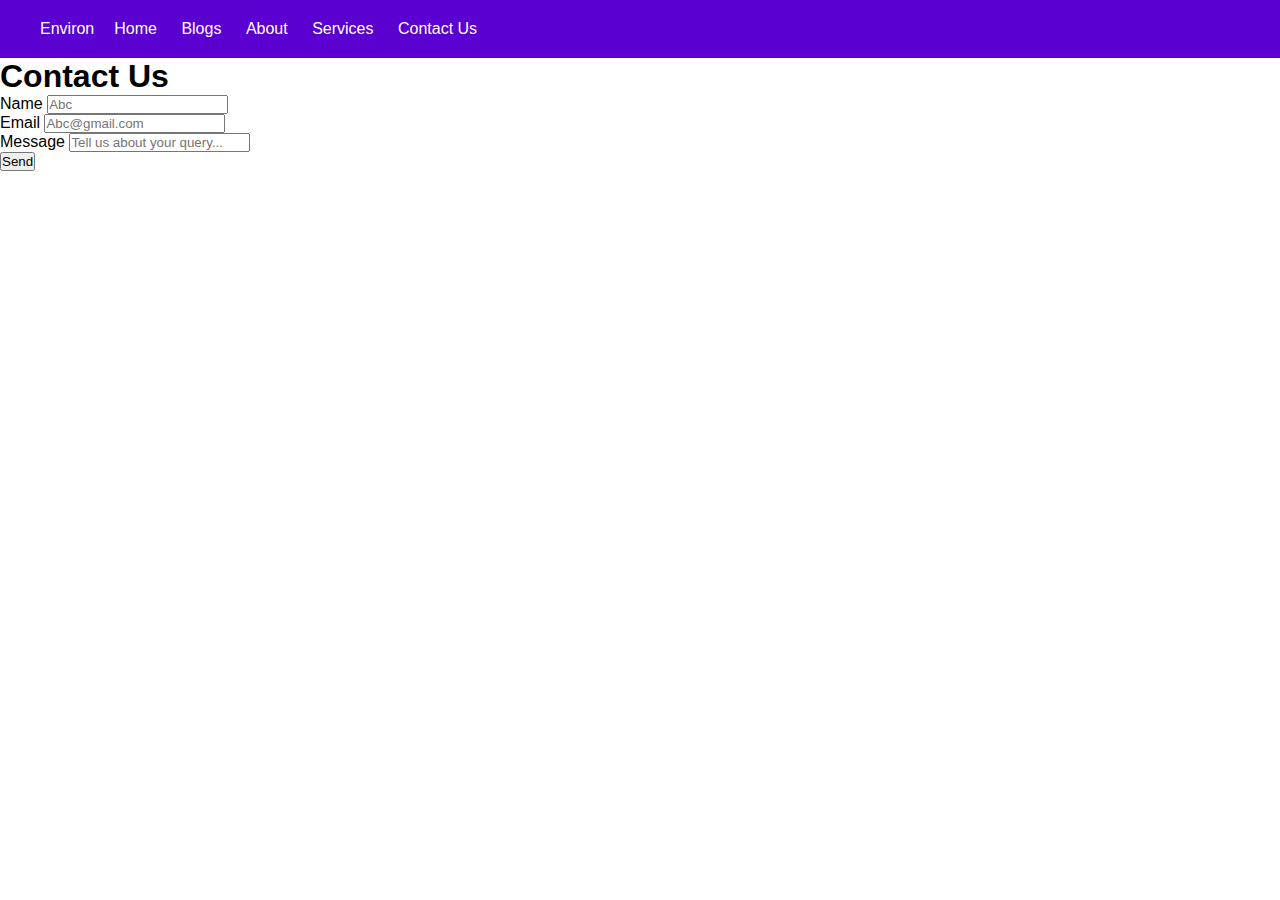
==== contact.html @ f7234a0c "Merge pull request #11 from H1mang1/main" ====
<!DOCTYPE html>
<html lang="en">
<head>
    <meta charset="UTF-8">
    <meta name="viewport" content="width=device-width, initial-scale=1.0">
    <title>Environ</title>
    <link rel="stylesheet" href="./css/contact.css">
    <link rel="stylesheet" href="./css/style.css">
</head>
<body>
    <header>
        <div class="brand_box">
          <a href="/">Environ</a>
        </div>
        <div class="nav_links">
          <a href="index.html">home</a>
          <a href="/">blogs</a>
          <a href="about.html">about</a>
          <a href="/">services</a>
          <a href="contact.html">contact us</a>
        </div>
      </header>
    <div class="contact">
        <main>
            <h1>Contact Us</h1>

            <form>
                <div class="inp">
                    <label >Name</label>
                    <input type="text" required placeholder='Abc' />
                </div>
                <div class="inp">
                    <label>Email</label>
                    <input type="email" required placeholder='Abc@gmail.com' />
                </div>
                <div class="inp">
                    <label>Message</label>
                    <input type="text" required placeholder='Tell us about your query...' />
                </div>
                <button type="submit">Send</button>
            </form>
        </main>
    </div>
</body>
</html>
---- css/style.css ----
/* Reset CSS */
* {
  margin: 0;
  padding: 0;
  box-sizing: border-box;
}

/* Fonts */
@import url("https://fonts.googleapis.com/css2?family=Inter:wght@100;200;300;400;500;600;700;800;900&family=Oxanium:wght@500;600;700&family=Raleway:ital,wght@0,100;0,200;0,300;0,400;0,500;0,600;0,700;0,800;0,900;1,100;1,200;1,300;1,400;1,500;1,600;1,700;1,800;1,900&display=swap");

/* Global Styles */
html, body {
  font-family: "Inter", sans-serif;
}

a {
  text-decoration: none;
  color: #4e33b0;
}

header {
  background: #5a00d0;
  padding: 20px 30px;
  display: flex;
  position: sticky;
  top: 0;
  left: 0;
}

header a {
  color: #fff;
  text-transform: capitalize;
  margin: 0 10px;
  font-weight: 500;
  transition: color 0.6s ease;
}

header a:hover {
  color: orangered;
}

/* Navbar Styles */
header .brand-box a {
  font-size: 30px;
}

nav {
  display: flex;
  align-items: center;
  padding: 1rem 1.5rem;
}

.hamburger {
  display: none;
}

.bar {
  display: block;
  width: 25px;
  height: 3px;
  margin: 5px auto;
  -webkit-transition: all 0.3s ease-in-out;
  transition: all 0.3s ease-in-out;
  background-color: #101010;
  color: #101010;
}

.nav-logo {
  font-size: 3rem;
  font-family: 'Great Vibes', cursive;
}

.nav-menu {
  display: flex;
  justify-content: space-around;
  align-items: center;
}

ul {
  list-style-type: none !important;
}

.nav-item {
  margin-left: 5rem;
}

.nav-link {
  font-size: 1.6rem;
  font-weight: 400;
  color: #475569;
}

.nav-link:hover {
  color: #482ff7;
}

/* Responsive Navbar Styles */
@media only screen and (max-width: 768px) {
  .nav-menu {
    position: fixed;
    left: -100%;
    top: 5rem;
    flex-direction: column;
    background: #5a00d0;
    color: #101010;
    width: 100%;
    border-radius: 10px;
    text-align: center;
    transition: 0.3s;
    box-shadow: 0 10px 27px rgba(0, 0, 0, 0.05);
  }

  .nav-menu.active {
    left: 0;
    color: #101010;
  }

  .nav-item {
    margin: 2.5rem 0;
    color: #101010 !important;
  }

  .hamburger {
    display: block;
    cursor: pointer;
  }

  ul {
    color: black;
  }
}

/* Home Section */
#home {
  background: #5a00d0;
  color: #fff;
  text-align: center;
  padding: 50px 0;
}

.home-content {
  max-width: 800px;
  margin: 0 auto;
}

#home h1 {
  font-size: 36px;
  margin-bottom: 20px;
}

#home p {
  font-size: 18px;
  margin-bottom: 20px;
}

.cta-button {
  background: #fff;
  color: #333;
  border: none;
  padding: 10px 20px;
  border-radius: 5px;
  cursor: pointer;
  transition: background 0.5s ease;
}

.cta-button:hover {
  background: #ffee57;
}

/* Blogs Section */
#blogs {
  padding: 50px;
  text-align: center;
}

#blogs h2 {
  font-size: 24px;
  margin-bottom: 20px;
}

.hr {
  width: 70px;
  height: 5px;
  background: #5a00d0;
  margin: 0 auto;
}

.post-container {
  display: flex;
  flex-wrap: wrap;
  gap: 20px;
  justify-content: center;
}

.blog-card {
  width: 200px;
  background: #fff;
  border: 1px solid #c5c5c5;
  padding: 20px;
  border-radius: 5px;
  box-shadow: 0 0 20px 0 #c3c3c3;
  cursor: pointer;
  transition: transform 0.3s ease;
}

.blog-card:hover {
  transform: scale(1.05);
}

.blog-card img {
  width: 100%;
  height: 120px;
  object-fit: cover;
  border-radius: 5px;
  margin: 0 auto;
}

.blog-card p {
  font-size: 14px;
}

/* Testimonials Section */
#testimonials {
  background: #f5f5f5;
  padding: 50px 0;
  text-align: center;
}

#testimonials h2 {
  font-size: 24px;
  margin-bottom: 20px;
}

.testimonial {
  background: #fff;
  border: 1px solid #ccc;
  border-radius: 5px;
  padding: 20px;
  margin: 20px;
  box-shadow: 0 0 10px 0 #ccc;
}

.testimonial img {
  width: 100px;
  height: 100px;
  border-radius: 50%;
  margin: 0 auto;
  display: block;
}

.testimonial


.testimonial p {
  font-size: 16px;
  margin-top: 10px;
}

.testimonial strong {
  display: block;
  font-weight: bold;
}

    .hamburger.active .bar:nth-child(2) {
        opacity: 0;
    }

    .hamburger.active .bar:nth-child(1) {
        transform: translateY(8px) rotate(45deg);
    }

    .hamburger.active .bar:nth-child(3) {
        transform: translateY(-8px) rotate(-45deg);
    }

.brand-box {
  display: inline-block;
  position: relative;
  color: #0087ca;
}

.brand-box ::after {
  content: '';
  position: absolute;
  width: 100%;
  transform: scaleX(0);
  height: 2px;
  bottom: 0;
  left: 0;
  background-color: #0087ca;
  transform-origin: bottom right;
  transition: transform 0.25s ease-out;
}

.brand-box :hover::after {
  transform: scaleX(1);
  transform-origin: bottom left;
}
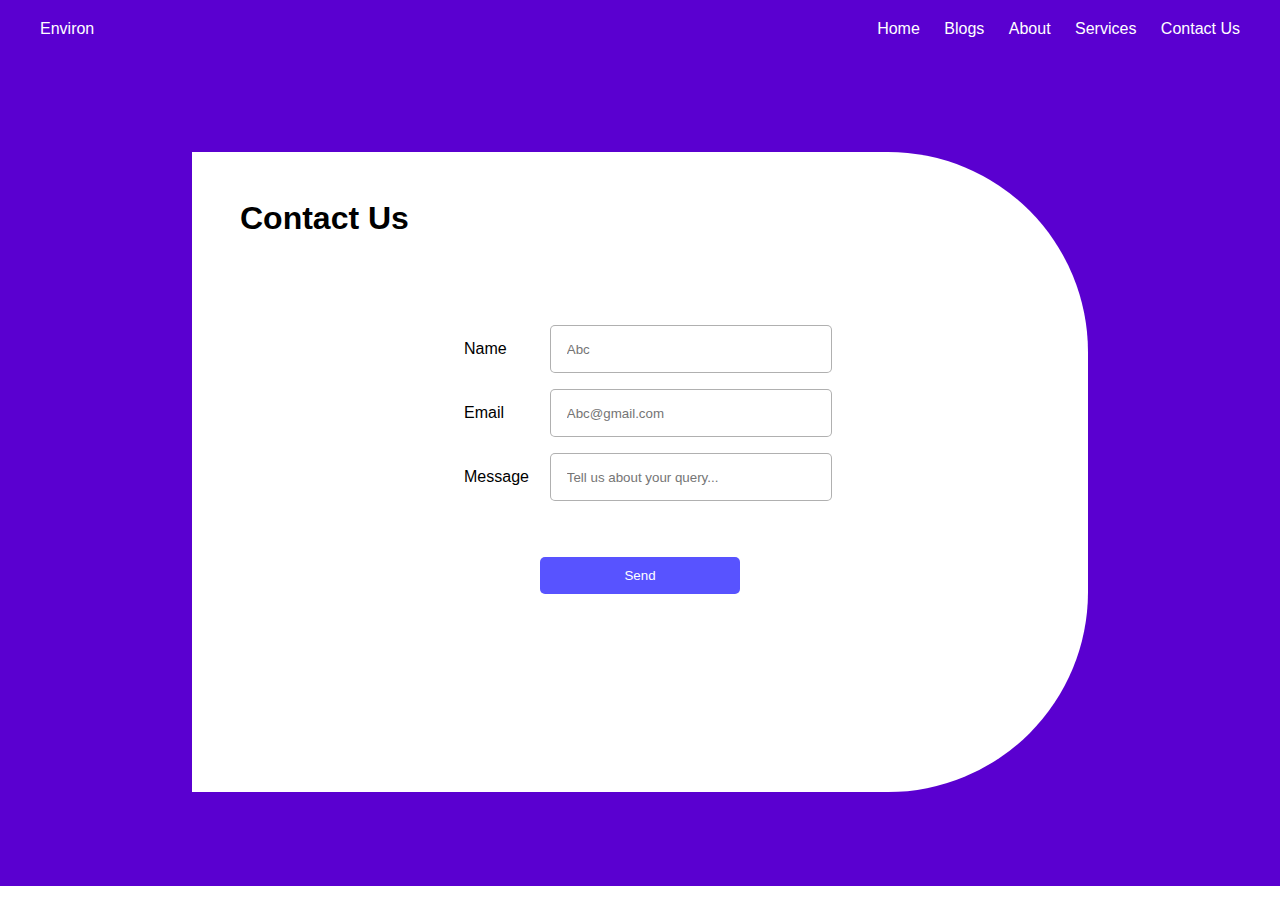
==== commit bbc48378: "Merge pull request #19 from SomyakantSwain/main" ====
--- a/contact.html
+++ b/contact.html
@@ -1,45 +1,45 @@
-<!DOCTYPE html>
-<html lang="en">
-<head>
-    <meta charset="UTF-8">
-    <meta name="viewport" content="width=device-width, initial-scale=1.0">
-    <title>Environ</title>
-    <link rel="stylesheet" href="./css/contact.css">
-    <link rel="stylesheet" href="./css/style.css">
-</head>
-<body>
-    <header>
-        <div class="brand_box">
-          <a href="/">Environ</a>
-        </div>
-        <div class="nav_links">
-          <a href="index.html">home</a>
-          <a href="/">blogs</a>
-          <a href="about.html">about</a>
-          <a href="/">services</a>
-          <a href="contact.html">contact us</a>
-        </div>
-      </header>
-    <div class="contact">
-        <main>
-            <h1>Contact Us</h1>
-
-            <form>
-                <div class="inp">
-                    <label >Name</label>
-                    <input type="text" required placeholder='Abc' />
-                </div>
-                <div class="inp">
-                    <label>Email</label>
-                    <input type="email" required placeholder='Abc@gmail.com' />
-                </div>
-                <div class="inp">
-                    <label>Message</label>
-                    <input type="text" required placeholder='Tell us about your query...' />
-                </div>
-                <button type="submit">Send</button>
-            </form>
-        </main>
-    </div>
-</body>
+<!DOCTYPE html>
+<html lang="en">
+<head>
+    <meta charset="UTF-8">
+    <meta name="viewport" content="width=device-width, initial-scale=1.0">
+    <title>Document</title>
+    <link rel="stylesheet" href="./css/contact.css">
+    <link rel="stylesheet" href="./css/style.css">
+</head>
+<body>
+    <header>
+        <div class="brand_box">
+          <a href="/">Environ</a>
+        </div>
+        <div class="nav_links">
+          <a href="/">home</a>
+          <a href="/">blogs</a>
+          <a href="/">about</a>
+          <a href="/">services</a>
+          <a href="contact.html">contact us</a>
+        </div>
+      </header>
+    <div class="contact">
+        <main>
+            <h1>Contact Us</h1>
+
+            <form>
+                <div class="inp">
+                    <label >Name</label>
+                    <input type="text" required placeholder='Abc' />
+                </div>
+                <div class="inp">
+                    <label>Email</label>
+                    <input type="email" required placeholder='Abc@gmail.com' />
+                </div>
+                <div class="inp">
+                    <label>Message</label>
+                    <input type="text" required placeholder='Tell us about your query...' />
+                </div>
+                <button type="submit">Send</button>
+            </form>
+        </main>
+    </div>
+</body>
 </html>--- a/css/contact.css
+++ b/css/contact.css
@@ -0,0 +1,59 @@
+.contact {
+  width: 100%;
+  height: 92vh;
+  background-color: #5a00d0;
+  display: flex;
+  justify-content: center;
+  align-items: center;
+}
+main {
+  background-color: white;
+  height: 40rem;
+  width: 70%;
+  padding: 3rem;
+  border-radius: 0 200px 200px 0;
+}
+form {
+  margin: 5rem;
+  display: flex;
+  flex-direction: column;
+  align-items: center;
+  justify-content: center;
+}
+.inp {
+  height: 3rem;
+  display: flex;
+  align-items: center;
+  justify-content: flex-end;
+  width: 60%;
+  margin: 0.5rem;
+}
+label {
+  font: 400 1.2rem ;
+  width: 20%;
+  margin: 0 1rem;
+}
+
+input {
+  align-self: stretch;
+  width: 80%;
+  padding: 1rem;
+  border-radius: 5px;
+  border: 1px solid rgba(123, 123, 123, 0.6);
+  outline: none;
+}
+
+button {
+  margin: 3rem 0;
+  padding: 0.7rem;
+  border: none;
+  border-radius: 5px;
+  background-color: #5853ff;
+  color: white;
+  width: 200px;
+  font: 500 1rem ;
+}
+
+button:hover {
+  opacity: 0.9;
+}
--- a/css/style.css
+++ b/css/style.css
@@ -1,299 +1,183 @@
-/* Reset CSS */
-* {
-  margin: 0;
-  padding: 0;
-  box-sizing: border-box;
-}
-
-/* Fonts */
-@import url("https://fonts.googleapis.com/css2?family=Inter:wght@100;200;300;400;500;600;700;800;900&family=Oxanium:wght@500;600;700&family=Raleway:ital,wght@0,100;0,200;0,300;0,400;0,500;0,600;0,700;0,800;0,900;1,100;1,200;1,300;1,400;1,500;1,600;1,700;1,800;1,900&display=swap");
-
-/* Global Styles */
-html, body {
-  font-family: "Inter", sans-serif;
-}
-
-a {
-  text-decoration: none;
-  color: #4e33b0;
-}
-
-header {
-  background: #5a00d0;
-  padding: 20px 30px;
-  display: flex;
-  position: sticky;
-  top: 0;
-  left: 0;
-}
-
-header a {
-  color: #fff;
-  text-transform: capitalize;
-  margin: 0 10px;
-  font-weight: 500;
-  transition: color 0.6s ease;
-}
-
-header a:hover {
-  color: orangered;
-}
-
-/* Navbar Styles */
-header .brand-box a {
-  font-size: 30px;
-}
-
-nav {
-  display: flex;
-  align-items: center;
-  padding: 1rem 1.5rem;
-}
-
-.hamburger {
-  display: none;
-}
-
-.bar {
-  display: block;
-  width: 25px;
-  height: 3px;
-  margin: 5px auto;
-  -webkit-transition: all 0.3s ease-in-out;
-  transition: all 0.3s ease-in-out;
-  background-color: #101010;
-  color: #101010;
-}
-
-.nav-logo {
-  font-size: 3rem;
-  font-family: 'Great Vibes', cursive;
-}
-
-.nav-menu {
-  display: flex;
-  justify-content: space-around;
-  align-items: center;
-}
-
-ul {
-  list-style-type: none !important;
-}
-
-.nav-item {
-  margin-left: 5rem;
-}
-
-.nav-link {
-  font-size: 1.6rem;
-  font-weight: 400;
-  color: #475569;
-}
-
-.nav-link:hover {
-  color: #482ff7;
-}
-
-/* Responsive Navbar Styles */
-@media only screen and (max-width: 768px) {
-  .nav-menu {
-    position: fixed;
-    left: -100%;
-    top: 5rem;
-    flex-direction: column;
-    background: #5a00d0;
-    color: #101010;
-    width: 100%;
-    border-radius: 10px;
-    text-align: center;
-    transition: 0.3s;
-    box-shadow: 0 10px 27px rgba(0, 0, 0, 0.05);
-  }
-
-  .nav-menu.active {
-    left: 0;
-    color: #101010;
-  }
-
-  .nav-item {
-    margin: 2.5rem 0;
-    color: #101010 !important;
-  }
-
-  .hamburger {
-    display: block;
-    cursor: pointer;
-  }
-
-  ul {
-    color: black;
-  }
-}
-
-/* Home Section */
-#home {
-  background: #5a00d0;
-  color: #fff;
-  text-align: center;
-  padding: 50px 0;
-}
-
-.home-content {
-  max-width: 800px;
-  margin: 0 auto;
-}
-
-#home h1 {
-  font-size: 36px;
-  margin-bottom: 20px;
-}
-
-#home p {
-  font-size: 18px;
-  margin-bottom: 20px;
-}
-
-.cta-button {
-  background: #fff;
-  color: #333;
-  border: none;
-  padding: 10px 20px;
-  border-radius: 5px;
-  cursor: pointer;
-  transition: background 0.5s ease;
-}
-
-.cta-button:hover {
-  background: #ffee57;
-}
-
-/* Blogs Section */
-#blogs {
-  padding: 50px;
-  text-align: center;
-}
-
-#blogs h2 {
-  font-size: 24px;
-  margin-bottom: 20px;
-}
-
-.hr {
-  width: 70px;
-  height: 5px;
-  background: #5a00d0;
-  margin: 0 auto;
-}
-
-.post-container {
-  display: flex;
-  flex-wrap: wrap;
-  gap: 20px;
-  justify-content: center;
-}
-
-.blog-card {
-  width: 200px;
-  background: #fff;
-  border: 1px solid #c5c5c5;
-  padding: 20px;
-  border-radius: 5px;
-  box-shadow: 0 0 20px 0 #c3c3c3;
-  cursor: pointer;
-  transition: transform 0.3s ease;
-}
-
-.blog-card:hover {
-  transform: scale(1.05);
-}
-
-.blog-card img {
-  width: 100%;
-  height: 120px;
-  object-fit: cover;
-  border-radius: 5px;
-  margin: 0 auto;
-}
-
-.blog-card p {
-  font-size: 14px;
-}
-
-/* Testimonials Section */
-#testimonials {
-  background: #f5f5f5;
-  padding: 50px 0;
-  text-align: center;
-}
-
-#testimonials h2 {
-  font-size: 24px;
-  margin-bottom: 20px;
-}
-
-.testimonial {
-  background: #fff;
-  border: 1px solid #ccc;
-  border-radius: 5px;
-  padding: 20px;
-  margin: 20px;
-  box-shadow: 0 0 10px 0 #ccc;
-}
-
-.testimonial img {
-  width: 100px;
-  height: 100px;
-  border-radius: 50%;
-  margin: 0 auto;
-  display: block;
-}
-
-.testimonial
-
-
-.testimonial p {
-  font-size: 16px;
-  margin-top: 10px;
-}
-
-.testimonial strong {
-  display: block;
-  font-weight: bold;
-}
-
-    .hamburger.active .bar:nth-child(2) {
-        opacity: 0;
-    }
-
-    .hamburger.active .bar:nth-child(1) {
-        transform: translateY(8px) rotate(45deg);
-    }
-
-    .hamburger.active .bar:nth-child(3) {
-        transform: translateY(-8px) rotate(-45deg);
-    }
-
-.brand-box {
-  display: inline-block;
-  position: relative;
-  color: #0087ca;
-}
-
-.brand-box ::after {
-  content: '';
-  position: absolute;
-  width: 100%;
-  transform: scaleX(0);
-  height: 2px;
-  bottom: 0;
-  left: 0;
-  background-color: #0087ca;
-  transform-origin: bottom right;
-  transition: transform 0.25s ease-out;
-}
-
-.brand-box :hover::after {
-  transform: scaleX(1);
-  transform-origin: bottom left;
-}
-
+/* Reset CSS */
+* {
+  margin: 0;
+  padding: 0;
+  box-sizing: border-box;
+}
+
+/* Fonts */
+@import url("https://fonts.googleapis.com/css2?family=Inter:wght@100;200;300;400;500;600;700;800;900&family=Oxanium:wght@500;600;700&family=Raleway:ital,wght@0,100;0,200;0,300;0,400;0,500;0,600;0,700;0,800;0,900;1,100;1,200;1,300;1,400;1,500;1,600;1,700;1,800;1,900&display=swap");
+
+/* Global Styles */
+html,
+body {
+  font-family: "Inter", sans-serif;
+}
+
+a {
+  text-decoration: none;
+  color: #4e33b0;
+}
+
+header {
+  background: #5a00d0;
+  padding: 20px 30px;
+  display: flex;
+  justify-content: space-between;
+  position: sticky;
+  top: 0;
+  left: 0;
+}
+
+header a {
+  color: #fff;
+  text-transform: capitalize;
+  margin: 0 10px;
+  font-weight: 500;
+  transition: color 0.6s ease;
+}
+
+header a:hover {
+  color: orangered;
+}
+header .brand-box a {
+  font-size: 30px;
+}
+nav {
+  display: flex;
+  align-items: center;
+}
+
+.nav-links {
+  list-style: none;
+  display: flex;
+  gap: 10px;
+}
+
+/* Home Section */
+#home {
+  background: #5a00d0;
+  color: #fff;
+  text-align: center;
+  padding: 50px 0;
+}
+
+.home-content {
+  max-width: 800px;
+  margin: 0 auto;
+}
+
+#home h1 {
+  font-size: 50px;
+  margin-bottom: 20px;
+}
+
+#home p {
+  font-size: 18px;
+  margin-bottom: 20px;
+}
+
+.cta-button {
+  background: #fff;
+  color: #333;
+  border: none;
+  padding: 10px 20px;
+  border-radius: 5px;
+  cursor: pointer;
+  transition: background 0.5s ease;
+}
+
+.cta-button:hover {
+  background: #ffee57;
+}
+
+/* Blogs Section */
+#blogs {
+  padding: 50px;
+  text-align: center;
+}
+
+#blogs h2 {
+  font-size: 24px;
+  margin-bottom: 20px;
+}
+
+.hr {
+  width: 70px;
+  height: 5px;
+  background: #5a00d0;
+  margin: 0 auto;
+}
+
+.post-container {
+  display: flex;
+  flex-wrap: wrap;
+  gap: 20px;
+  justify-content: center;
+}
+
+.blog-card {
+  width: 200px;
+  background: #fff;
+  border: 1px solid #c5c5c5;
+  padding: 20px;
+  border-radius: 5px;
+  box-shadow: 0 0 20px 0 #c3c3c3;
+  cursor: pointer;
+  transition: transform 0.3s ease;
+}
+
+.blog-card:hover {
+  transform: scale(1.05);
+}
+
+.blog-card img {
+  width: 100%;
+  height: 120px;
+  object-fit: cover;
+  border-radius: 5px;
+  margin-bottom: 10px;
+}
+
+.blog-card p {
+  font-size: 14px;
+}
+
+/* Testimonials Section */
+#testimonials {
+  background: #f5f5f5;
+  padding: 50px 0;
+  text-align: center;
+}
+
+#testimonials h2 {
+  font-size: 40px;
+  margin-bottom: 20px;
+}
+
+.testimonial {
+  background: #fff;
+  border: 1px solid #ccc;
+  border-radius: 5px;
+  padding: 20px;
+  margin: 20px;
+  box-shadow: 0 0 10px 0 #ccc;
+}
+
+.testimonial img {
+  width: 100px;
+  height: 100px;
+  border-radius: 50%;
+  margin: 0 auto;
+  display: block;
+}
+
+.testimonial p {
+  font-size: 16px;
+  margin-top: 10px;
+}
+
+.testimonial strong {
+  display: block;
+  font-weight: bold;
+}
